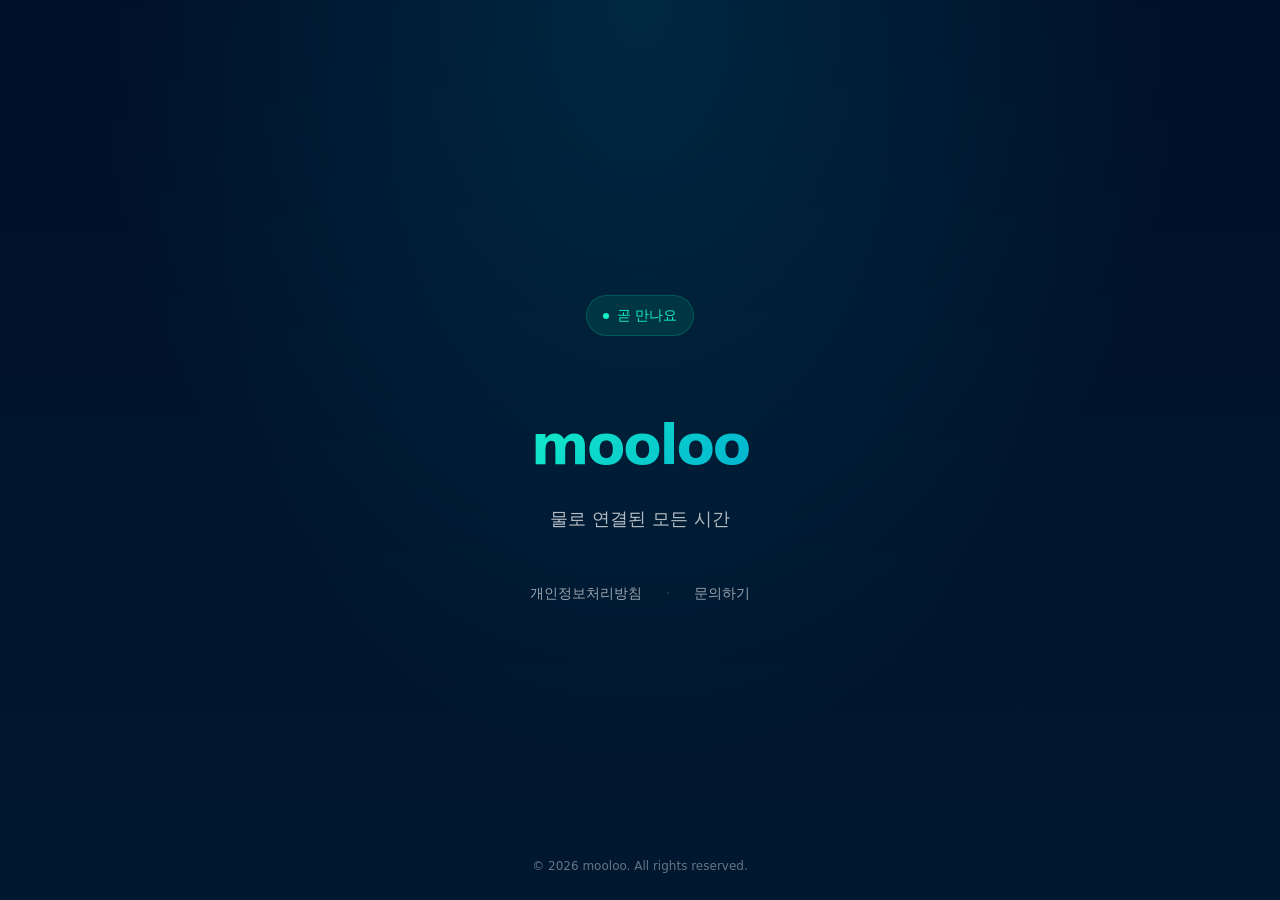
==== index.html @ 950c7102 "Add landing page and privacy policy" ====
<!DOCTYPE html>
<html lang="ko">

<head>
    <meta charset="UTF-8">
    <meta name="viewport" content="width=device-width, initial-scale=1.0">
    <meta name="description" content="mooloo - 물로 연결된 모든 시간">
    <meta name="theme-color" content="#001028">

    <!-- Open Graph -->
    <meta property="og:title" content="mooloo">
    <meta property="og:description" content="물로 연결된 모든 시간">
    <meta property="og:type" content="website">
    <meta property="og:url" content="https://mooloo.shop">

    <title>mooloo</title>
    <link rel="stylesheet" href="styles.css">
</head>

<body class="landing">
    <main>
        <div class="landing__status">곧 만나요</div>

        <h1 class="landing__logo">mooloo</h1>

        <p class="landing__tagline">
            물로 연결된 모든 시간
        </p>

        <nav class="landing__links">
            <a href="/privacy.html">개인정보처리방침</a>
            <span style="color: rgba(255,255,255,0.2);">·</span>
            <a href="mailto:mooloo0402@gmail.com">문의하기</a>
        </nav>
    </main>

    <footer class="landing__footer">
        © 2026 mooloo. All rights reserved.
    </footer>
</body>

</html>
---- styles.css ----
/* ==========================================
   mooloo - common styles
   ========================================== */

*,
*::before,
*::after {
    box-sizing: border-box;
    margin: 0;
    padding: 0;
}

:root {
    --navy-900: #001028;
    --navy-800: #001830;
    --navy-700: #002840;
    --navy-600: #184050;
    --teal-500: #00B080;
    --cyan-500: #00B0D0;
    --mint-400: #14F0C8;
    --purple-500: #7C3AED;

    --white: #FFFFFF;
    --gray-100: #F5F7FA;
    --gray-300: #D1D5DB;
    --gray-500: #6B7280;
    --gray-700: #374151;
    --gray-900: #111827;

    --font-sans: 'Pretendard', -apple-system, BlinkMacSystemFont, system-ui, sans-serif;

    --max-width: 720px;
    --radius-sm: 8px;
    --radius-md: 12px;
    --radius-lg: 20px;
}

@import url('https://cdn.jsdelivr.net/gh/orioncactus/pretendard@v1.3.9/dist/web/static/pretendard.min.css');

html {
    font-size: 16px;
    -webkit-text-size-adjust: 100%;
    scroll-behavior: smooth;
}

body {
    font-family: var(--font-sans);
    font-weight: 400;
    line-height: 1.6;
    color: var(--gray-900);
    background: var(--white);
    -webkit-font-smoothing: antialiased;
    -moz-osx-font-smoothing: grayscale;
}

/* Landing page */
.landing {
    min-height: 100vh;
    background:
        radial-gradient(ellipse at top, rgba(0, 176, 208, 0.15), transparent 60%),
        linear-gradient(180deg, var(--navy-900) 0%, var(--navy-800) 100%);
    color: var(--white);
    display: flex;
    flex-direction: column;
    align-items: center;
    justify-content: center;
    padding: 2rem;
    text-align: center;
}

.landing__logo {
    font-size: 3.5rem;
    font-weight: 700;
    letter-spacing: -0.04em;
    background: linear-gradient(135deg, var(--mint-400), var(--cyan-500));
    -webkit-background-clip: text;
    background-clip: text;
    color: transparent;
    margin-bottom: 1rem;
}

.landing__tagline {
    font-size: 1.125rem;
    font-weight: 400;
    color: rgba(255, 255, 255, 0.7);
    margin-bottom: 3rem;
    max-width: 480px;
}

.landing__status {
    display: inline-flex;
    align-items: center;
    gap: 0.5rem;
    padding: 0.5rem 1rem;
    background: rgba(0, 176, 128, 0.15);
    border: 1px solid rgba(0, 176, 128, 0.3);
    border-radius: 999px;
    font-size: 0.875rem;
    color: var(--mint-400);
    margin-bottom: 4rem;
}

.landing__status::before {
    content: '';
    width: 6px;
    height: 6px;
    background: var(--mint-400);
    border-radius: 50%;
    animation: pulse 2s infinite;
}

@keyframes pulse {

    0%,
    100% {
        opacity: 1;
    }

    50% {
        opacity: 0.4;
    }
}

.landing__links {
    display: flex;
    gap: 1.5rem;
    font-size: 0.875rem;
}

.landing__links a {
    color: rgba(255, 255, 255, 0.6);
    text-decoration: none;
    transition: color 0.2s;
}

.landing__links a:hover {
    color: var(--mint-400);
}

.landing__footer {
    position: fixed;
    bottom: 1.5rem;
    font-size: 0.75rem;
    color: rgba(255, 255, 255, 0.4);
}

/* Document pages */
.doc {
    max-width: var(--max-width);
    margin: 0 auto;
    padding: 3rem 1.5rem 6rem;
}

.doc__nav {
    margin-bottom: 2rem;
    padding-bottom: 1rem;
    border-bottom: 1px solid var(--gray-300);
}

.doc__nav a {
    color: var(--navy-700);
    text-decoration: none;
    font-size: 0.875rem;
    font-weight: 500;
}

.doc__nav a:hover {
    color: var(--teal-500);
}

.doc h1 {
    font-size: 2rem;
    font-weight: 700;
    color: var(--navy-900);
    letter-spacing: -0.02em;
    margin-bottom: 0.5rem;
}

.doc__meta {
    font-size: 0.875rem;
    color: var(--gray-500);
    margin-bottom: 2rem;
}

.doc__meta strong {
    color: var(--gray-700);
    font-weight: 500;
}

.doc__company-info {
    background: var(--gray-100);
    border-left: 3px solid var(--teal-500);
    padding: 1.25rem 1.5rem;
    border-radius: var(--radius-sm);
    margin-bottom: 2.5rem;
    font-size: 0.9375rem;
}

.doc__company-info dl {
    display: grid;
    grid-template-columns: auto 1fr;
    gap: 0.5rem 1.5rem;
}

.doc__company-info dt {
    font-weight: 600;
    color: var(--gray-700);
}

.doc__company-info dd {
    color: var(--gray-900);
}

.doc__intro {
    font-size: 0.9375rem;
    color: var(--gray-700);
    margin-bottom: 2.5rem;
}

.doc h2 {
    font-size: 1.25rem;
    font-weight: 700;
    color: var(--navy-900);
    letter-spacing: -0.01em;
    margin-top: 2.5rem;
    margin-bottom: 1rem;
    padding-bottom: 0.5rem;
    border-bottom: 1px solid var(--gray-300);
}

.doc h3 {
    font-size: 1rem;
    font-weight: 600;
    color: var(--navy-800);
    margin-top: 1.5rem;
    margin-bottom: 0.75rem;
}

.doc p {
    font-size: 0.9375rem;
    margin-bottom: 1rem;
    color: var(--gray-700);
}

.doc ol,
.doc ul {
    font-size: 0.9375rem;
    margin-bottom: 1rem;
    padding-left: 1.5rem;
    color: var(--gray-700);
}

.doc li {
    margin-bottom: 0.5rem;
}

.doc strong {
    color: var(--gray-900);
    font-weight: 600;
}

.doc table {
    width: 100%;
    border-collapse: collapse;
    margin-bottom: 1.5rem;
    font-size: 0.875rem;
    background: var(--white);
    border-radius: var(--radius-sm);
    overflow: hidden;
    box-shadow: 0 0 0 1px var(--gray-300);
}

.doc th {
    background: var(--gray-100);
    color: var(--navy-800);
    font-weight: 600;
    text-align: left;
    padding: 0.75rem 1rem;
    border-bottom: 1px solid var(--gray-300);
}

.doc td {
    padding: 0.75rem 1rem;
    border-bottom: 1px solid var(--gray-300);
    color: var(--gray-700);
    vertical-align: top;
}

.doc tr:last-child td {
    border-bottom: none;
}

.doc__highlight {
    background: rgba(0, 176, 128, 0.06);
    border-left: 3px solid var(--teal-500);
    padding: 1rem 1.25rem;
    border-radius: var(--radius-sm);
    margin: 1rem 0 1.5rem;
    font-size: 0.875rem;
    color: var(--gray-700);
}

.doc__footer {
    margin-top: 4rem;
    padding-top: 2rem;
    border-top: 1px solid var(--gray-300);
    font-size: 0.875rem;
    color: var(--gray-500);
    text-align: center;
}

/* Responsive */
@media (max-width: 640px) {
    .landing__logo {
        font-size: 2.5rem;
    }

    .landing__tagline {
        font-size: 1rem;
    }

    .doc {
        padding: 2rem 1rem 4rem;
    }

    .doc h1 {
        font-size: 1.5rem;
    }

    .doc h2 {
        font-size: 1.125rem;
    }

    .doc table {
        font-size: 0.8125rem;
    }

    .doc th,
    .doc td {
        padding: 0.5rem 0.75rem;
    }

    .doc__company-info dl {
        grid-template-columns: 1fr;
        gap: 0.25rem;
    }

    .doc__company-info dt {
        margin-top: 0.5rem;
    }
}
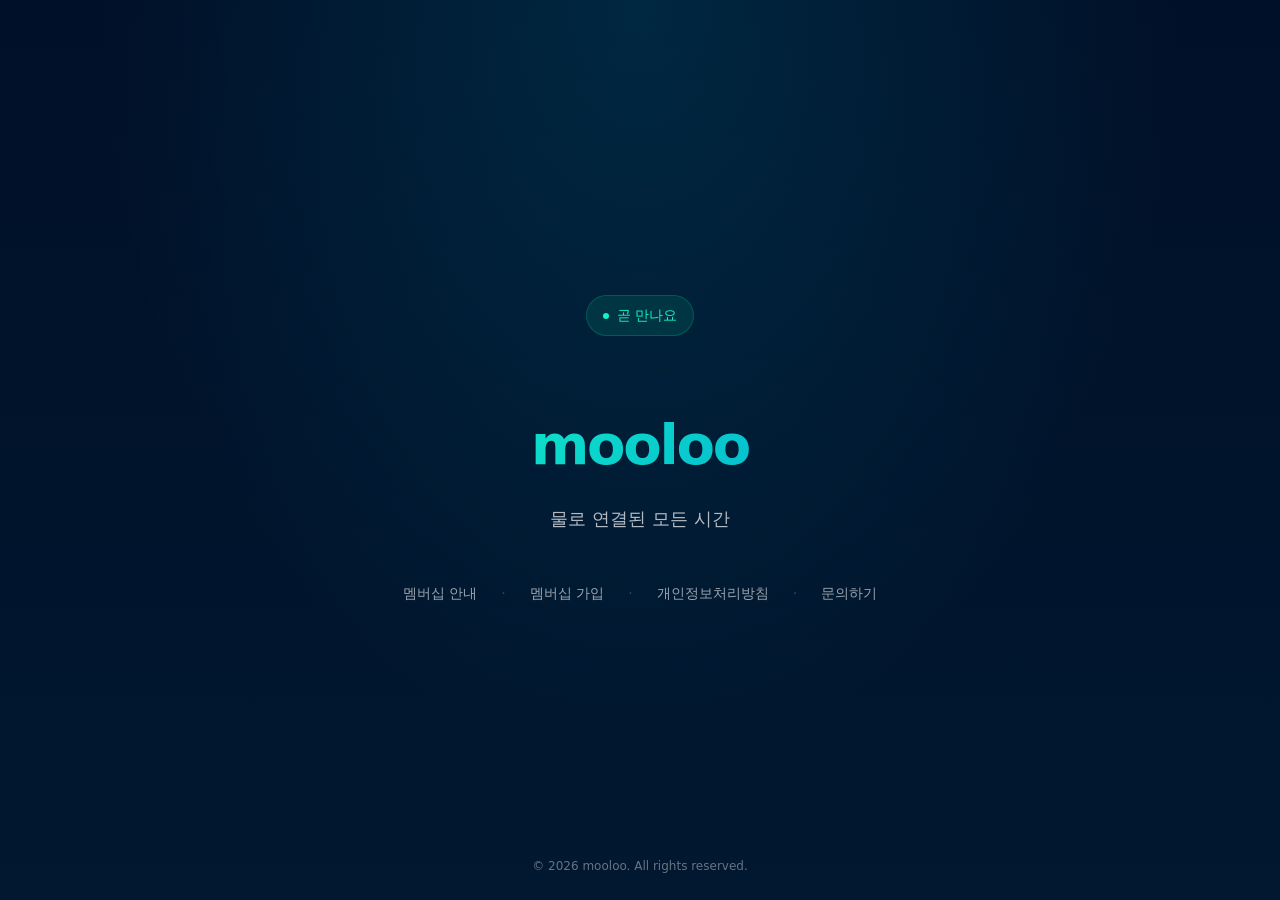
==== commit 4928fe18: "feat: add membership and checkout pages with nav links" ====
--- a/index.html
+++ b/index.html
@@ -28,7 +28,11 @@
         </p>
 
         <nav class="landing__links">
-            <a href="/privacy.html">개인정보처리방침</a>
+            <a href="/membership">멤버십 안내</a>
+            <span style="color: rgba(255,255,255,0.2);">·</span>
+            <a href="/checkout">멤버십 가입</a>
+            <span style="color: rgba(255,255,255,0.2);">·</span>
+            <a href="/privacy">개인정보처리방침</a>
             <span style="color: rgba(255,255,255,0.2);">·</span>
             <a href="mailto:mooloo0402@gmail.com">문의하기</a>
         </nav>
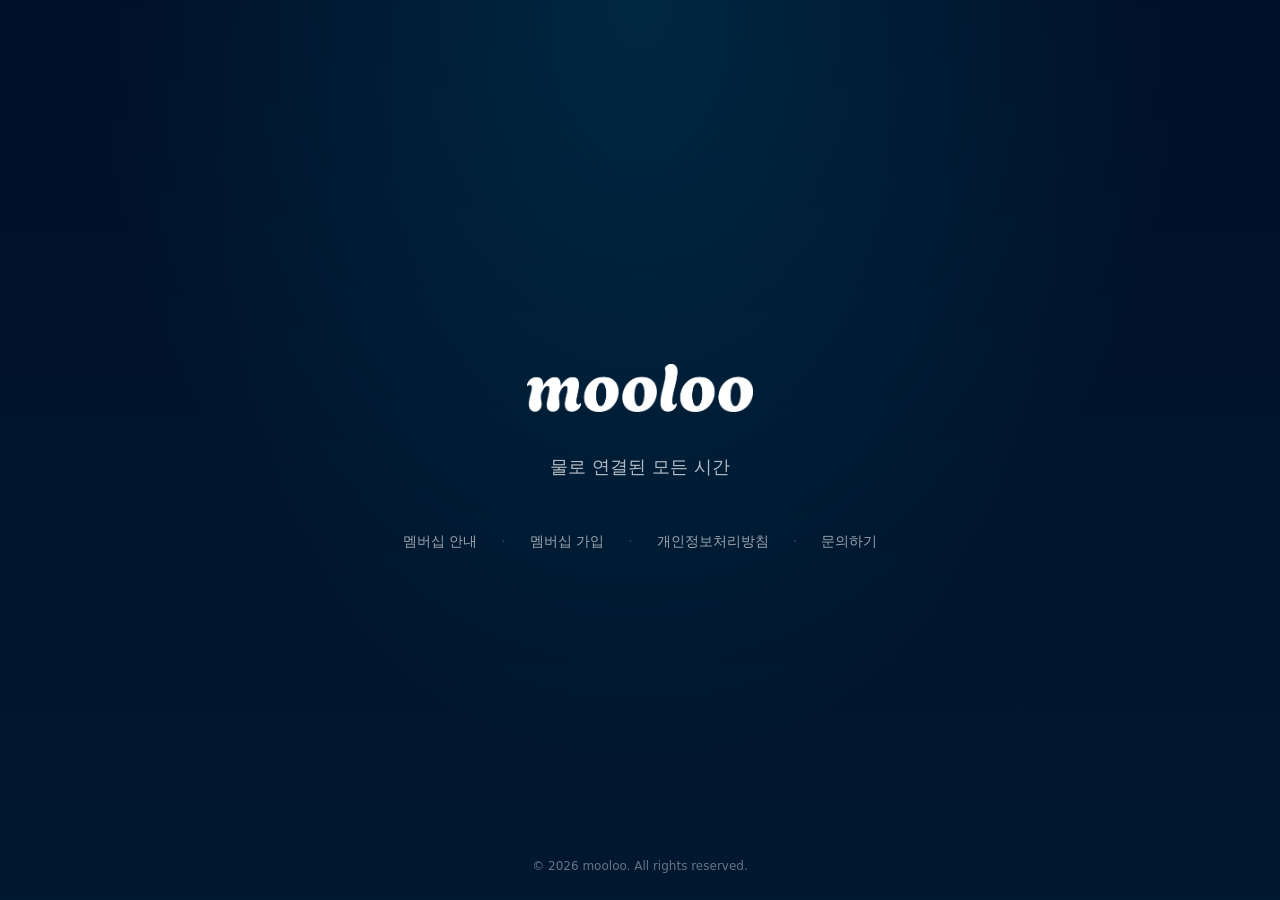
==== commit 2ab5f76c: "feat: replace text logo with PNG image and remove coming soon banner" ====
--- a/index.html
+++ b/index.html
@@ -19,9 +19,9 @@
 
 <body class="landing">
     <main>
-        <div class="landing__status">곧 만나요</div>
-
-        <h1 class="landing__logo">mooloo</h1>
+        <h1 class="landing__logo">
+            <img src="/mooloo-white.png" alt="mooloo" style="height: 48px;">
+        </h1>
 
         <p class="landing__tagline">
             물로 연결된 모든 시간
